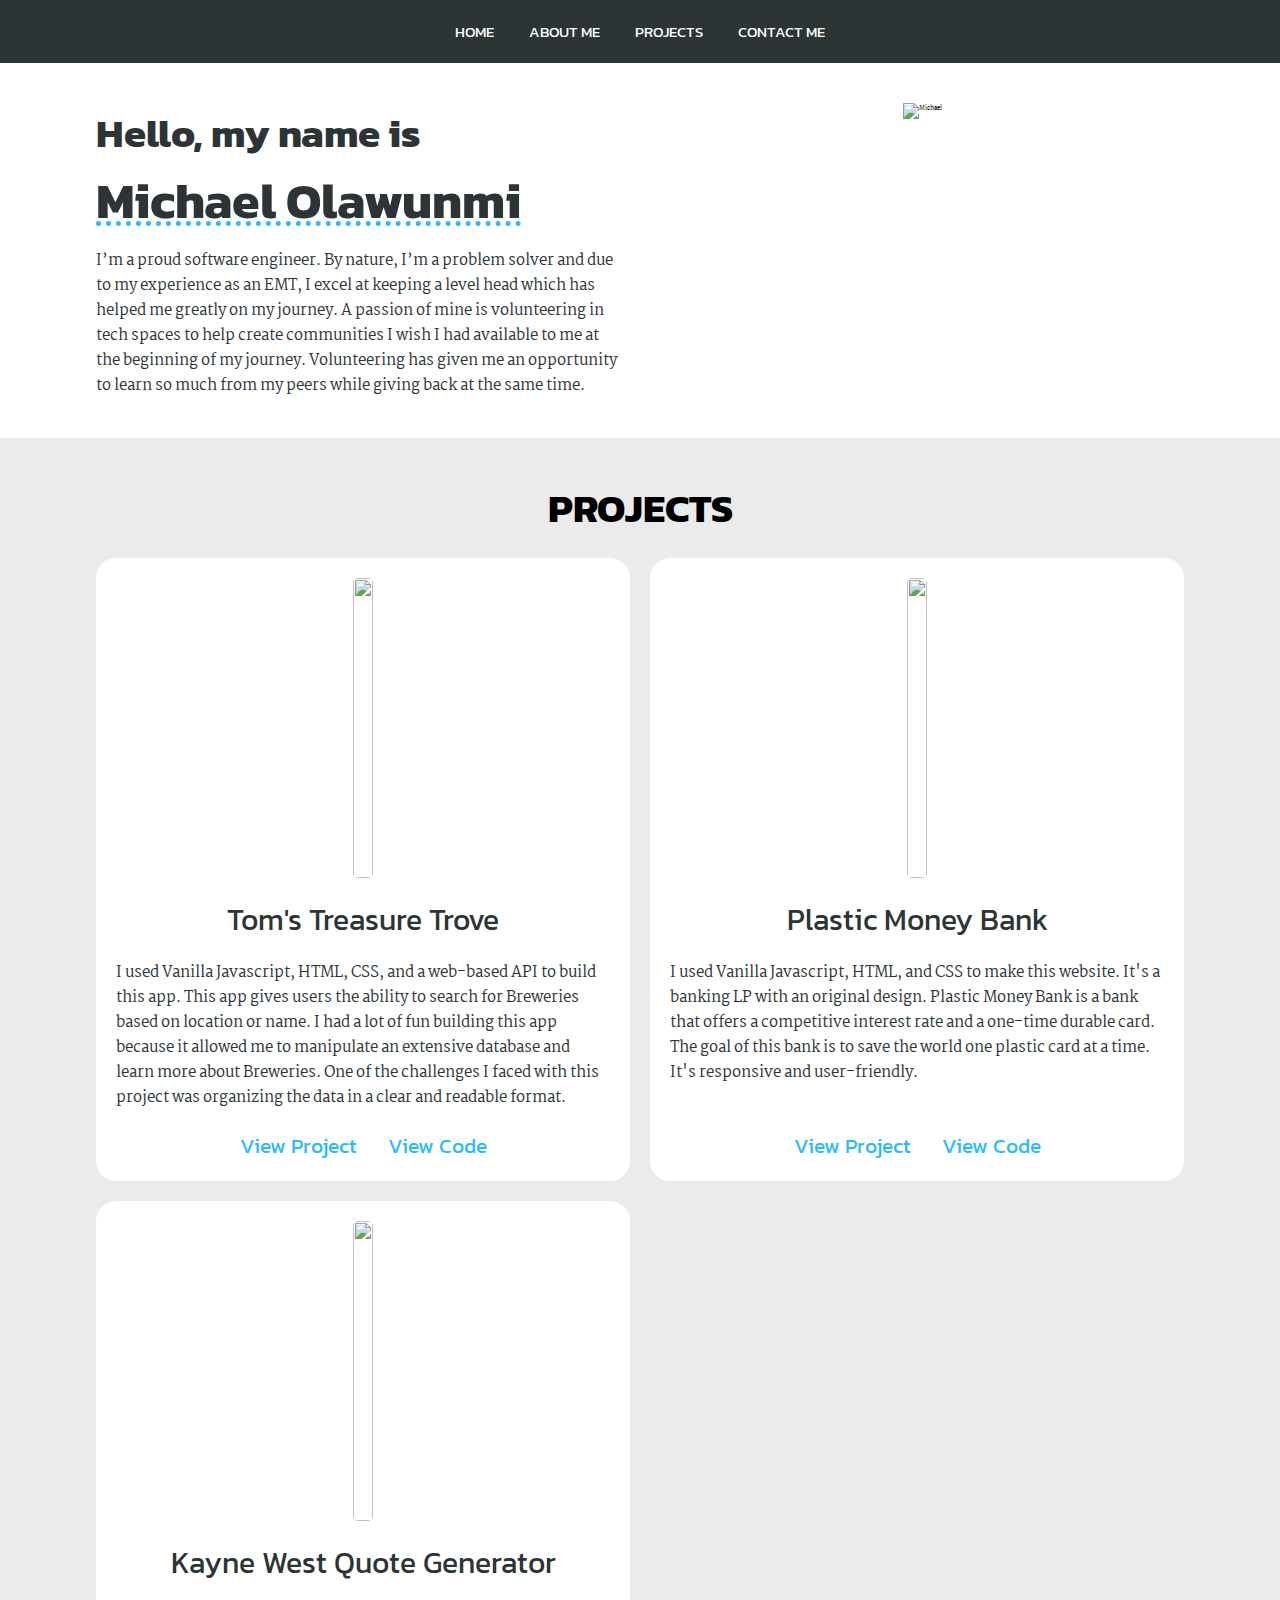
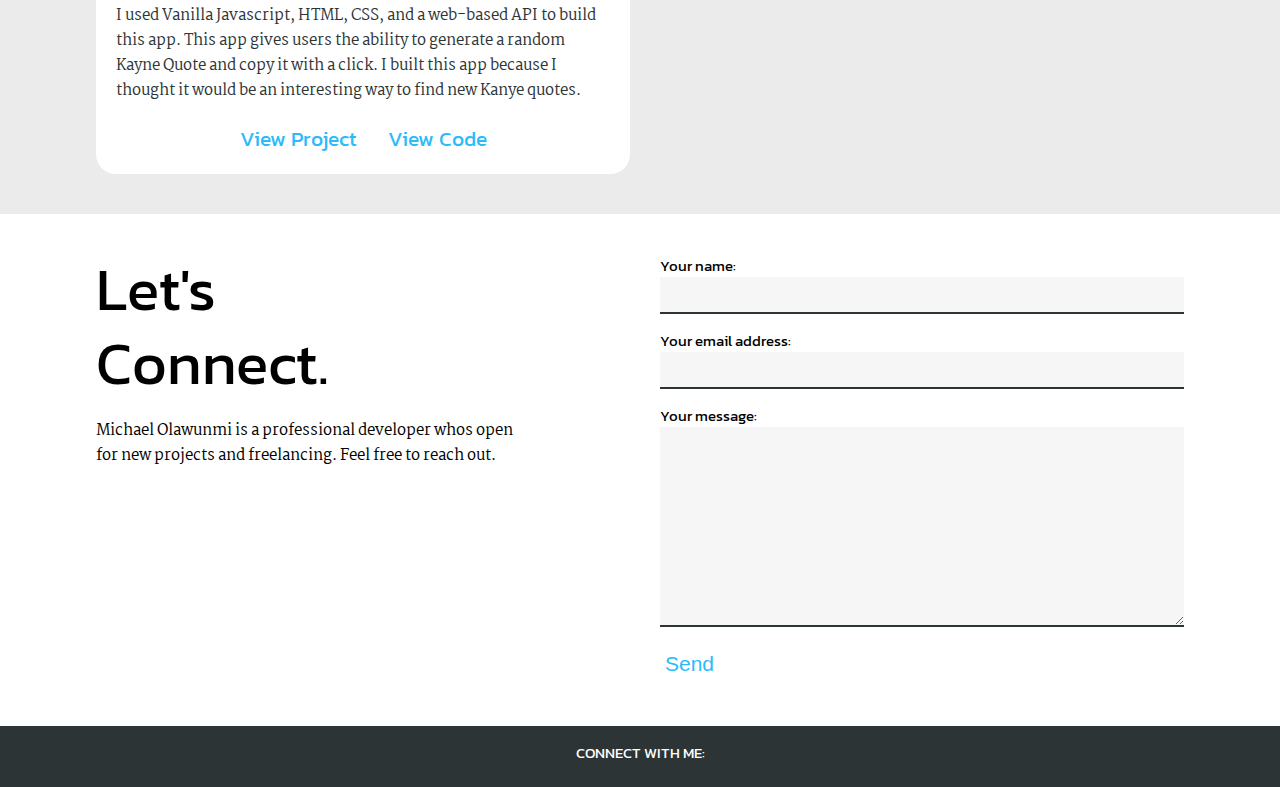
==== index.html @ c2e9ba71 "organized folders better" ====
<!DOCTYPE html>
<html lang="en">
<head>
    <meta charset="UTF-8">
    <meta http-equiv="X-UA-Compatible" content="IE=edge">
    <meta name="viewport" content="width=device-width, initial-scale=1.0">
    <link rel="stylesheet" href="./style.css">
    <title>Michaels Portfolio</title>
</head>
<body>
    <header>
        <nav>
            <ul class="menu">
                <li><a href="#top">Home</a></li>
                <li><a href="#intro">About Me</a></li>
                <li><a href="#fullWidthGrayBG">Projects</a></li>
                <li><a href="#contactContainer">Contact Me</a></li>
            </ul>
        </nav>
        <div class="hamburger">
            <span class="bar"></span>
            <span class="bar"></span>
            <span class="bar"></span>
        </div>
    </header>
    <main id="top">
        <section id="intro">
            <div class="introInfo">
                <h1>Hello, my name is <span id="myName">Michael Olawunmi</span></h1>
                <p>I’m a proud software engineer. By nature, I’m a problem solver and due to my experience as an EMT, I excel at keeping a level head which has helped me greatly on my journey. A passion of mine is volunteering in tech spaces to help create communities I wish I had available to me at the beginning of my journey. Volunteering has given me an opportunity to learn so much from my peers while giving back at the same time. </p>
            </div>
            <div class="headShotContainer">
                <img src="./Images/3001438d-0fad-43fb-9d0a-d6d4b2af8c5b_original-removebg-preview.png" alt="Michael">
            </div>
        </section>
        <div id="fullWidthGrayBG">
            <section id="projects">
                <h2>Projects</h2>
                <article>
                    <a href="./LocalBrewery/index.html" target="_blank"><img src="./images/breweryAppResized.jpg"></a>
                    <h4>Tom's Treasure Trove</h4>
                    <p>I used Vanilla Javascript, HTML, CSS, and a web-based API to build this app. This app gives users the ability to search for Breweries based on location or name. I had a lot of fun building this app because it allowed me to manipulate an extensive database and learn more about Breweries. One of the challenges I faced with this project was organizing the data in a clear and readable format.</p>
                    <div class="projectLinks">
                        <a href="../LocalBrewery/index.html" target="_blank">View Project</a>
                        <a href="https://github.com/CodeMichaelCode/LocalBrewApiProject" target="_blank">View Code</a>
                    </div>

                </article>
                <article>
                    <a href="./Banking-LP/index.html" target="_blank"><img src="./images/BankingLPResized.jpg"></a>
                    <h4>Plastic Money Bank</h4>
                    <p>I used Vanilla Javascript, HTML, and CSS to make this website. It's a banking LP with an original design. Plastic Money Bank is a bank that offers a competitive interest rate and a one-time durable card. The goal of this bank is to save the world one plastic card at a time. It's responsive and user-friendly.<br><br></p>
                    <div class="projectLinks">
                        <a href="../Banking-LP/index.html" target="_blank">View Project</a>
                        <a href="https://github.com/CodeMichaelCode/KanyeAPIApp" target="_blank">View Code</a>
                    </div>
                </article>
                <article>
                    <a href="./KanyeAPI/index.html" target="_blank"><img src="./images/KanyeQuoteGenLPResized.jpg"></a>
                    <h4>Kayne West Quote Generator</h4>
                    <p>I used Vanilla Javascript, HTML, CSS, and a web-based API to build this app. This app gives users the ability to generate a random Kayne Quote and copy it with a click. I built this app because I thought it would be an interesting way to find new Kanye quotes.</p>
                    <div class="projectLinks">
                        <a href="../KanyeAPI/index.html" target="_blank">View Project</a>
                        <a href="https://github.com/CodeMichaelCode/KanyeAPIApp" target="_blank">View Code</a>
                    </div>
                </article>
                <!-- <article>
                    <img src="./images/localBrewDesktop.webp">
                    <h4>Project 1</h4>
                    <p>This project was created using Vanilla Javascript, HTML, CSS and a web based API. This app was you to search for Breweries based on location or name. I had a lot of fun building this app because it gave me an oppurtunity to manipulate a large database and learn more about Breweries. One of the challenges I faced with this project was organizing the data in a clear and readable format.</p>
                    <a href="#">View Project</a>
                </article> -->
            </section>
        </div>
        <section id="contactContainer">
            <div id="letsConnect">
                <h3>Let's <i class="fa-solid fa-arrow-right-long"></i><br> Connect.</h3>
                <p>Michael Olawunmi is a professional developer whos open for new projects and freelancing. Feel free to reach out.</p>
            </div>
            <div id="formContainer">
                <form action="POST" name="contact" data-netlify="true" method="POST">
                    <label for="name">Your name:</label>
                    <input type="text" id="name" name="fullname">
                    <label for="email">Your email address:</label>
                    <input type="email" id="email" name="email">
                    <label for="message">Your message:</label>
                    <textarea id="message" name="message" style="height:200px"></textarea>
                    <button type="submit">Send <i class="fa-solid fa-arrow-right-long"></i></button>
                </form>
            </div>
        </section>
    </main>
    <footer>
        <div>
            <p>Connect with me:</p>
        </div>
        <div id="socialLinks">
            <a href="https://www.linkedin.com/in/molawunmi/"><i class="fa-brands fa-linkedin"></i></a>
            <a href="https://twitter.com/UrBuddyMichael"><i class="fa-brands fa-twitter-square"></i></a>
            <a href="https://github.com/CodeMichaelCode"><i class="fa-brands fa-github-square"></i></a>
        </div>
    </footer>
    <script src="https://kit.fontawesome.com/a2cca70df3.js" crossorigin="anonymous"></script>
    <script src="./app.js"></script>
</body>
</html>
---- style.css ----
@import url('https://fonts.googleapis.com/css2?family=Kanit:wght@400;600;700&family=Martel:wght@400;600;700&display=swap');
/* 
FONTS
font-family: 'Kanit', sans-serif;
font-family: 'Martel', serif; 
*/

*{
    padding: 0;
    margin: 0;
    box-sizing: border-box;
    font-size: 62.5%;
    scroll-behavior: smooth;
}

body {
    font-family: 'Martel', serif; 
}

header {
    display: flex;
    justify-content: center;
    align-items: center;
    padding: 0px 20px;
    background-color:#2d3436;
    width: 100%;
    top: 0;
    transition: ease 500ms all;
}

nav ul {
    list-style: none;
    display: flex;
    gap: 1.5rem;
    font-family: 'Kanit', sans-serif;
}

nav a {
    font-size: 1.5rem;
    text-transform: uppercase;
    text-decoration: none;
    padding: 20px 10px;
    display: block;
    color: #fff;
    transition: all 400ms ease
}

nav li {
    position: relative;
}

/* nav a:hover {
    background-color: #BFC0C0;
    color: #2abafb;
} */

.hamburger {
    display: none;
    cursor: pointer;
    z-index: 6;
    padding: 10px;
}

.bar {
    display: block;
    width: 40px;
    height: 5px;
    margin: 8px auto;
    -webkit-transition: all 300ms ease-in-out;
    transition: all 300ms ease-in-out;
    background-color: white;
    z-index: 5;
}

main {
    padding: 40px 0px;
    display: flex;
    gap: 40px;
    flex-direction: column;
}

section {
    width: 85%;
    margin: 0 auto;
}

#intro {
    display: grid;
    /* gap: 40px; */
    /* align-items: flex-end; */
}

.introInfo {
    display: flex;
    justify-content: center;
    flex-direction: column;
    gap: 10px;
    color: #2d3436;
}

.introInfo h1 {
    font-size: 4rem;
    font-family: 'Kanit', sans-serif;
}

#myName {
    text-decoration: underline dotted;
    text-decoration-color: #2bbbfb;
    font-size: 4rem;
}

.introInfo p {
    font-size: 1.5rem;
    font-family: 'Martel', serif; 
}

.headShotContainer {
    text-align: center;
}

.headShotContainer img {
    margin: -45px;
    max-width: 400px;
    width: 100%;
}

#fullWidthGrayBG {
    background-color: rgb(235, 235, 235);
    padding: 40px 0;
}

#projects {
    display: grid;
    gap: 20px;
}

#projects h2 {
    text-align: center;
    font-family: 'Kanit', sans-serif;
    font-size: 4rem;
    text-transform: uppercase;
}

#projects article {
    display: flex;
    flex-direction: column;
    justify-content: center;
    align-items: center;
    padding: 20px;
    background-color: #fff;
    color: #2c3436;
    gap: 20px;
    border-radius: 20px;
    font-family: 'Kanit', sans-serif;
}

article img {
    width: 100%;
    /* max-width: 300px; */
    border-radius: 5px;
}

article h4 {
    font-size: 3rem;
    font-family: 'Kanit', sans-serif;
    font-weight: 400;
    line-height: 4rem;
}

article p {
    font-size: 1.5rem;
    font-family: 'Martel', serif; 
}

.projectLinks a {
    font-size: 2.1rem;
    border: 0;
    color: #2bbbfb;
    cursor: pointer;
    padding: 10px 5px;
    text-decoration: none;
    margin: auto 10px;
}

#contactContainer {
    display: grid;
    gap: 40px;
}

#letsConnect h3{
    font-size: 6rem;
    font-family: 'Kanit', sans-serif;
    font-weight: 400;
    line-height: 7rem;
    margin-bottom: 20px;
}

#letsConnect .fa-solid {
    color: #2bbbfb;
    font-size: 5rem;
}

#letsConnect p {
    font-size: 1.5rem;
    font-family: 'Martel', serif; 
    width: 80%;
}

#formContainer form {
    display: flex;
    flex-direction: column;
}

form input, form label, textarea {
    font-size: 1.5rem;
    font-family: 'Kanit', sans-serif;

}

form input, textarea {
    border: 0;
    border-bottom: #2d3436 solid 2px;
    padding: 6px;
    margin-bottom: 15px;
    background-color: #f6f6f6;
}

form input:focus, textarea:focus {
    outline: none;
    background-color: #ebebeb;
}

form button {
    font-size: 2.1rem;
    border: 0;
    background-color: transparent;
    text-align: left;
    color: #2bbbfb;
    cursor: pointer;
    width: fit-content;
    padding: 10px 5px;
}

form button:hover {
    font-style: italic;
    color: #13a8e7;
}

footer {
    background-color: #2d3436;
    display: flex;
    align-items: center;
    justify-content: center;
    gap: 8px;
    padding: 15px 40px;
    flex-direction: column;
}

footer p {
    font-size: 1.5rem;
    color: #fff;
    text-transform: uppercase;
    font-family: 'Kanit', sans-serif;
}

#socialLinks {
    display: flex;
    gap: 15px;
}

footer a {
    color: #6c6c6c;
    text-decoration: none;
    transition: all 300ms ease;
}

footer a:hover {
    color: #fff;
}

footer .fa-brands {
    font-size: 2.6rem;
    vertical-align: middle;
}



@media (min-width: 1028px) {
    #projects {
        grid-template-columns: repeat(2, 1fr);
    }
    #projects h2 {
        grid-column: span 2;
    }
    #contactContainer {
        grid-template-columns: repeat(2, 1fr);
    }
    #myName {
        white-space: nowrap;
        font-size: 5rem;
    }
    #intro {
        grid-template-columns: repeat(2, 1fr);
    }

    article img {
        height: 300px;
    }
}

@media (min-width: 801px) {
    nav li:hover:before {
        content: "";
        position: absolute;
        bottom: 8px;
        background: #2abafb;
        width: 8px;
        height: 8px;
        border-radius: 100%;
        left: calc(50%);
        transform: translateX(-50%);
    }
    #myName {
        white-space: nowrap;
    }
    #intro {
        gap: 40px;
    }
    
}

@media (max-width: 800px) {
    header {
    padding: 0px;
    background-color: transparent;
    position: fixed;
    }
    .hamburger {
        display: block;
        background-color: #2abafb8c;;
        border-top-left-radius: 15px;
        border-bottom-left-radius: 15px;
        margin-top: 10px;
        padding: 4px 20px;
        z-index: 9999;
    }
    .hamburger.active .bar:nth-child(2) {
        opacity: 0;
    }
    .hamburger.active .bar:nth-child(1) {
        transform: translateY(13px) rotate(45deg);
    }
    .hamburger.active .bar:nth-child(3) {
        transform: translateY(-13px) rotate(-45deg);
    }

    .menu {
        position: fixed;
        transform: translateY(-100%);
        transition: transform 0.2s;
        top: 0;
        left: 0;
        right: 0;
        bottom: 0;
        z-index: 99;
        background: #2c3436;;
        list-style: none;
        padding-top: 4rem;
        height: fit-content;
        display: block;
    }
    
    .menu.active {
        transform: translateY(0);
        display: block;
    }

    header {
        justify-content: flex-end;
    }

    nav a {
        padding: 20px;
    }

    li:hover {
        background-color: #2196f3;
    }
    #fullWidthGrayBG {
        margin-top: -40px;
    }

    .headShotContainer img {
        margin: -5px;
    }
}
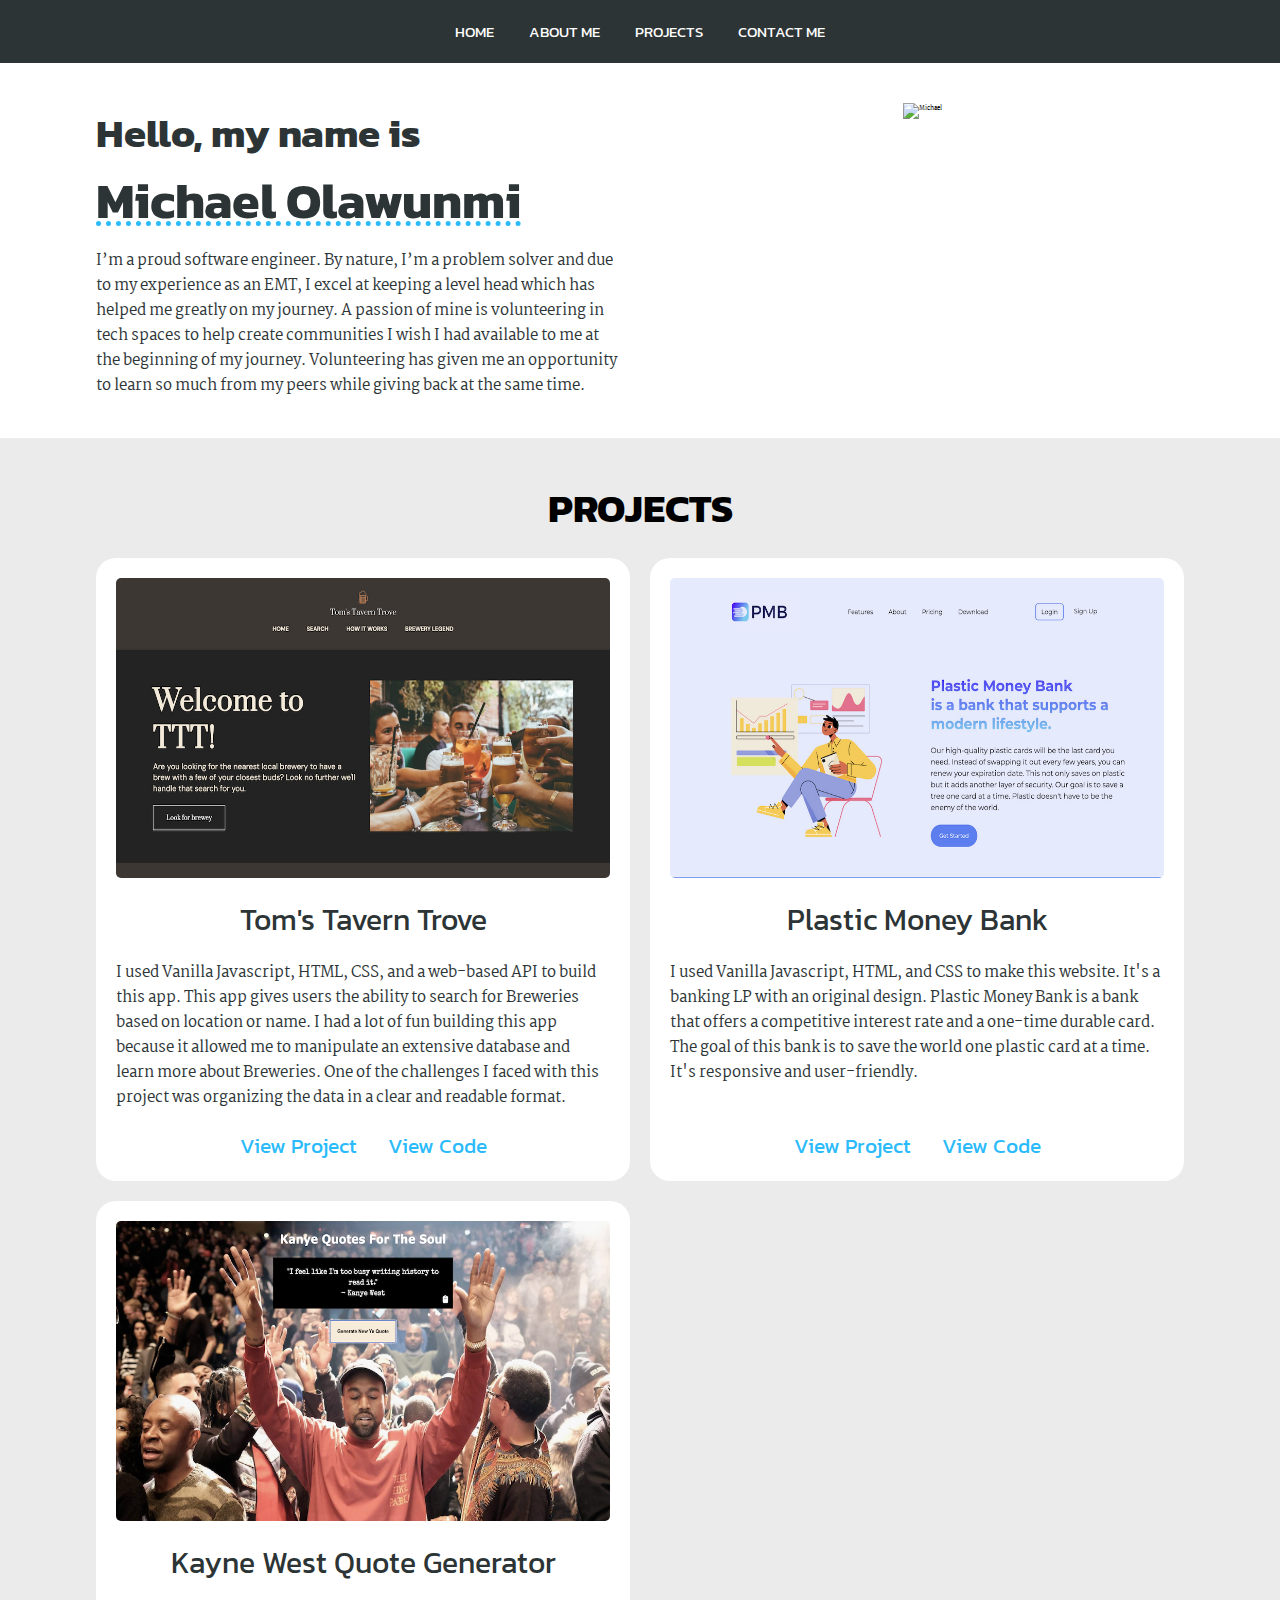
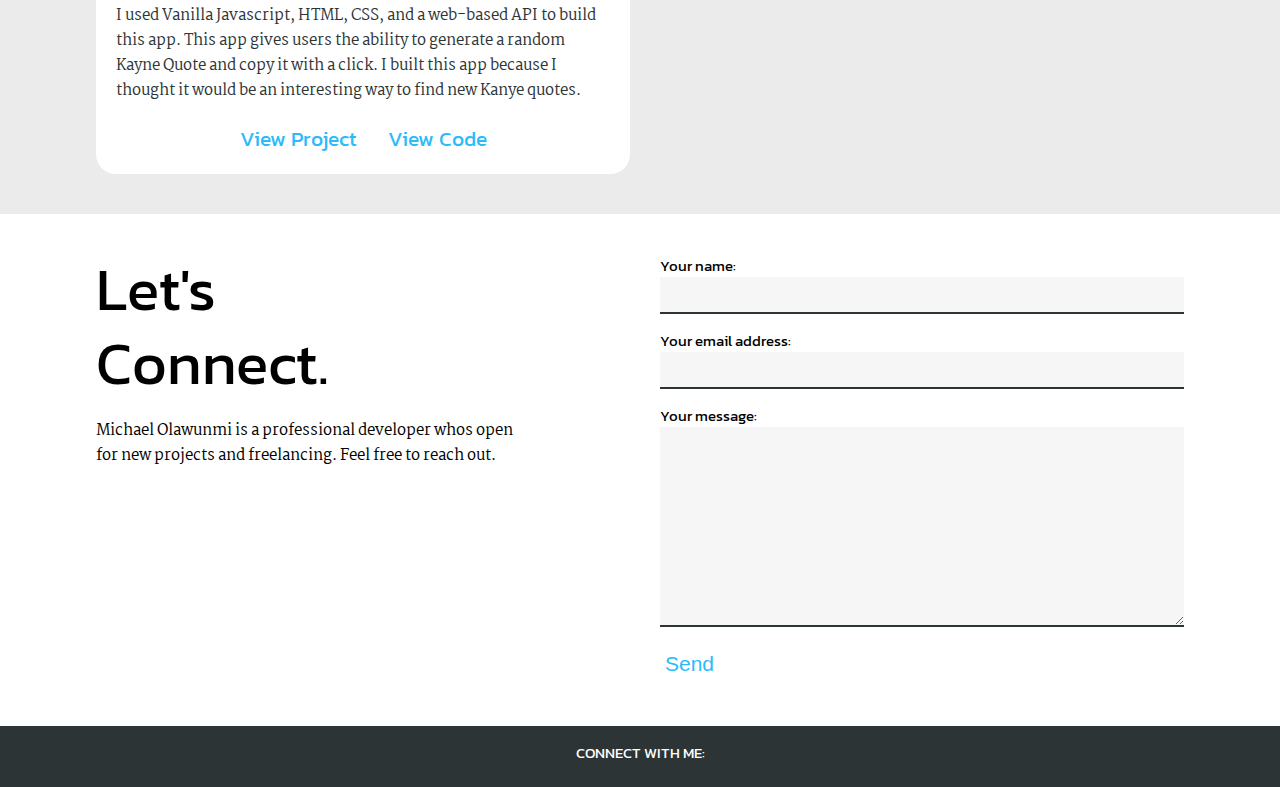
==== commit e68f4fc2: "updated folder name" ====
--- a/index.html
+++ b/index.html
@@ -38,7 +38,7 @@
                 <h2>Projects</h2>
                 <article>
                     <a href="./LocalBrewery/index.html" target="_blank"><img src="./images/breweryAppResized.jpg"></a>
-                    <h4>Tom's Treasure Trove</h4>
+                    <h4>Tom's Tavern Trove</h4>
                     <p>I used Vanilla Javascript, HTML, CSS, and a web-based API to build this app. This app gives users the ability to search for Breweries based on location or name. I had a lot of fun building this app because it allowed me to manipulate an extensive database and learn more about Breweries. One of the challenges I faced with this project was organizing the data in a clear and readable format.</p>
                     <div class="projectLinks">
                         <a href="../LocalBrewery/index.html" target="_blank">View Project</a>
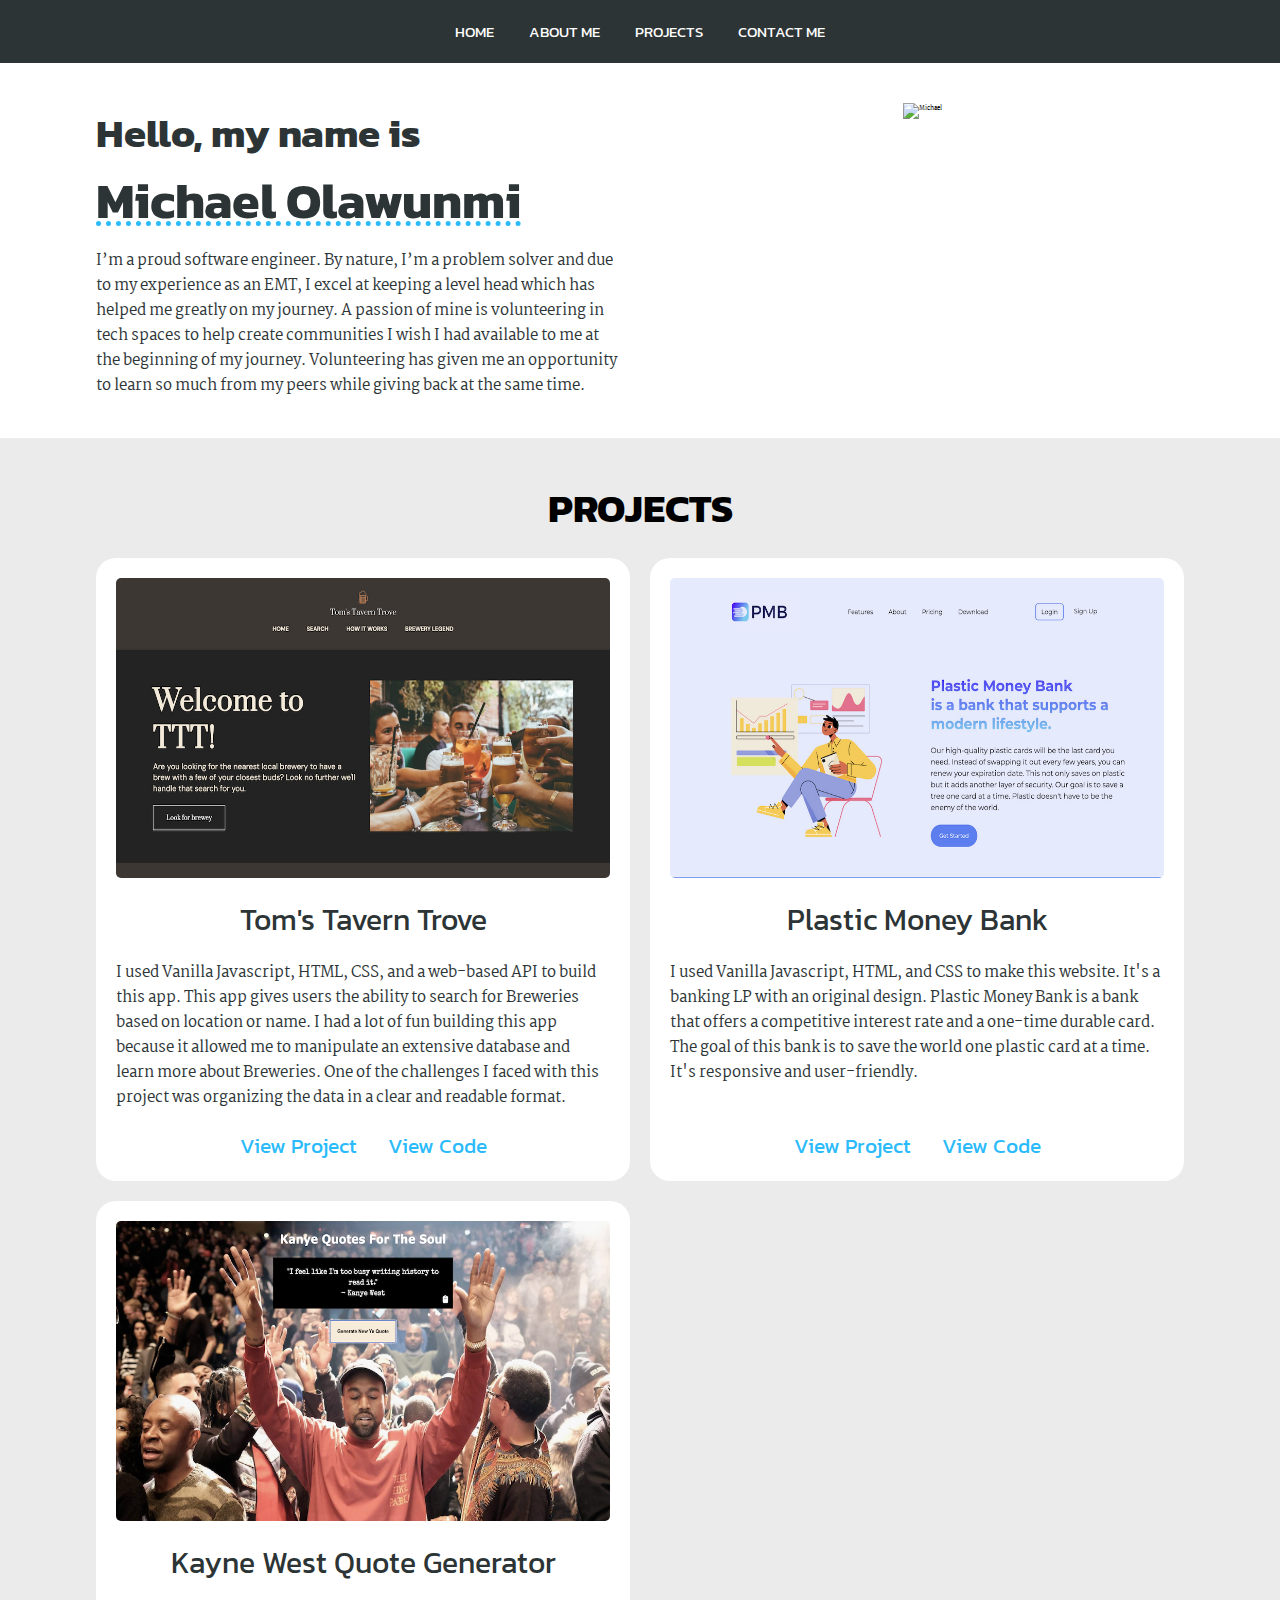
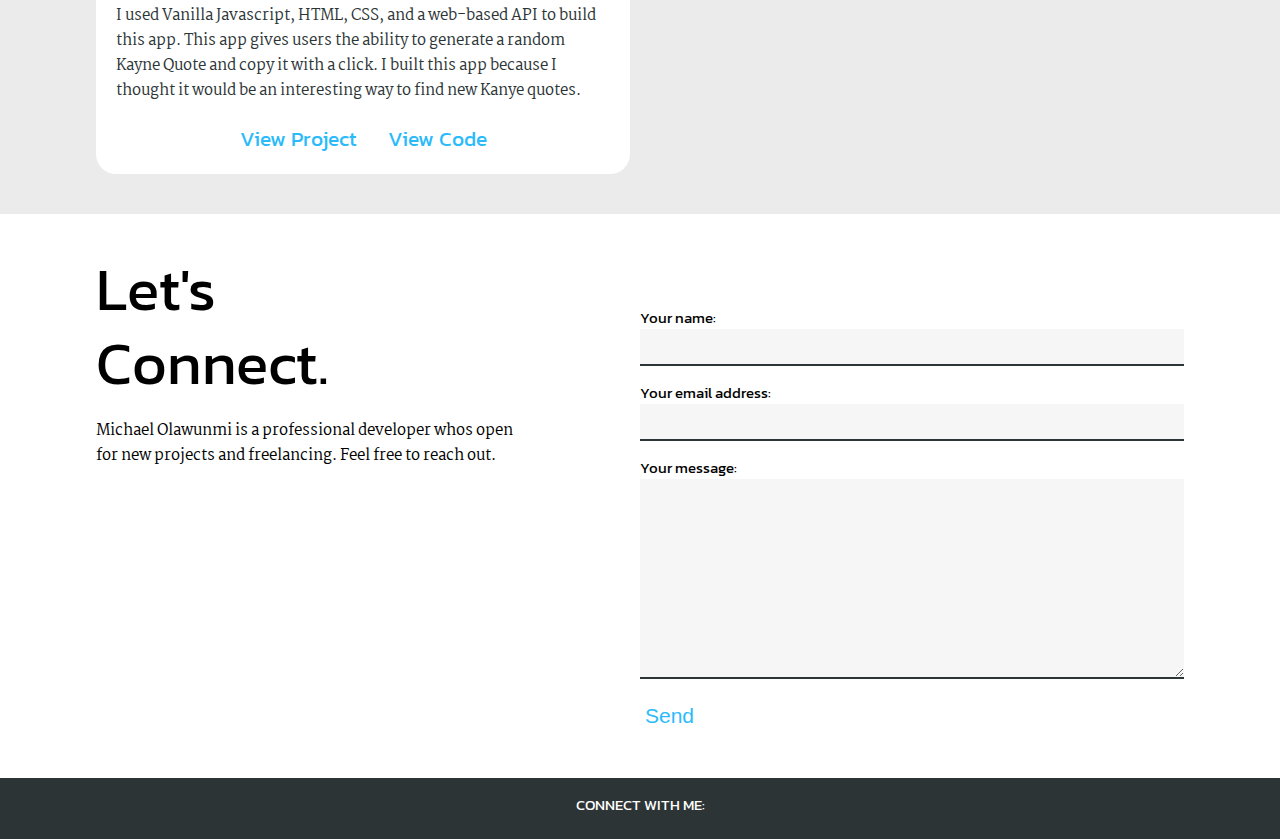
==== commit 1c542e8f: "updated form" ====
--- a/index.html
+++ b/index.html
@@ -6,6 +6,7 @@
     <meta name="viewport" content="width=device-width, initial-scale=1.0">
     <link rel="stylesheet" href="./style.css">
     <title>Michaels Portfolio</title>
+    <link rel="icon" type="image/x-icon" href="/images/favicon-32x32.png">
 </head>
 <body>
     <header>
@@ -37,30 +38,30 @@
             <section id="projects">
                 <h2>Projects</h2>
                 <article>
-                    <a href="./LocalBrewery/index.html" target="_blank"><img src="./images/breweryAppResized.jpg"></a>
+                    <a href="./Toms-Tavern-Trove/index.html" target="_blank"><img src="./images/breweryAppResized.jpg"></a>
                     <h4>Tom's Tavern Trove</h4>
                     <p>I used Vanilla Javascript, HTML, CSS, and a web-based API to build this app. This app gives users the ability to search for Breweries based on location or name. I had a lot of fun building this app because it allowed me to manipulate an extensive database and learn more about Breweries. One of the challenges I faced with this project was organizing the data in a clear and readable format.</p>
                     <div class="projectLinks">
-                        <a href="../LocalBrewery/index.html" target="_blank">View Project</a>
+                        <a href="./Toms-Tavern-Trove/index.html" target="_blank">View Project</a>
                         <a href="https://github.com/CodeMichaelCode/LocalBrewApiProject" target="_blank">View Code</a>
                     </div>
 
                 </article>
                 <article>
-                    <a href="./Banking-LP/index.html" target="_blank"><img src="./images/BankingLPResized.jpg"></a>
+                    <a href="./Plastic-Money-Bank/index.html" target="_blank"><img src="./images/BankingLPResized.jpg"></a>
                     <h4>Plastic Money Bank</h4>
                     <p>I used Vanilla Javascript, HTML, and CSS to make this website. It's a banking LP with an original design. Plastic Money Bank is a bank that offers a competitive interest rate and a one-time durable card. The goal of this bank is to save the world one plastic card at a time. It's responsive and user-friendly.<br><br></p>
                     <div class="projectLinks">
-                        <a href="../Banking-LP/index.html" target="_blank">View Project</a>
+                        <a href="./Plastic-Money-Bank/index.html" target="_blank">View Project</a>
                         <a href="https://github.com/CodeMichaelCode/KanyeAPIApp" target="_blank">View Code</a>
                     </div>
                 </article>
                 <article>
-                    <a href="./KanyeAPI/index.html" target="_blank"><img src="./images/KanyeQuoteGenLPResized.jpg"></a>
+                    <a href="./Kanye-Quote-Generator/index.html" target="_blank"><img src="./images/KanyeQuoteGenLPResized.jpg"></a>
                     <h4>Kayne West Quote Generator</h4>
                     <p>I used Vanilla Javascript, HTML, CSS, and a web-based API to build this app. This app gives users the ability to generate a random Kayne Quote and copy it with a click. I built this app because I thought it would be an interesting way to find new Kanye quotes.</p>
                     <div class="projectLinks">
-                        <a href="../KanyeAPI/index.html" target="_blank">View Project</a>
+                        <a href="./Kanye-Quote-Generator/index.html" target="_blank">View Project</a>
                         <a href="https://github.com/CodeMichaelCode/KanyeAPIApp" target="_blank">View Code</a>
                     </div>
                 </article>
@@ -78,7 +79,12 @@
                 <p>Michael Olawunmi is a professional developer whos open for new projects and freelancing. Feel free to reach out.</p>
             </div>
             <div id="formContainer">
-                <form action="POST" name="contact" data-netlify="true" method="POST">
+                <form action="POST" name="contact" data-netlify="true" method="POST" netlify-honeypot="bot-field">
+                    <p class="hidden">
+                        <label>
+                          Don’t fill this out if you’re human: <input name="bot-field" />
+                        </label>
+                      </p>
                     <label for="name">Your name:</label>
                     <input type="text" id="name" name="fullname">
                     <label for="email">Your email address:</label>
--- a/style.css
+++ b/style.css
@@ -15,6 +15,10 @@
 
 body {
     font-family: 'Martel', serif; 
+}
+
+.hidden {
+    visibility: hidden;
 }
 
 header {
@@ -184,7 +188,8 @@
 
 #contactContainer {
     display: grid;
-    gap: 40px;
+    /* removed gap. hidden field is creating space */
+    /* gap: 40px; */
 }
 
 #letsConnect h3{
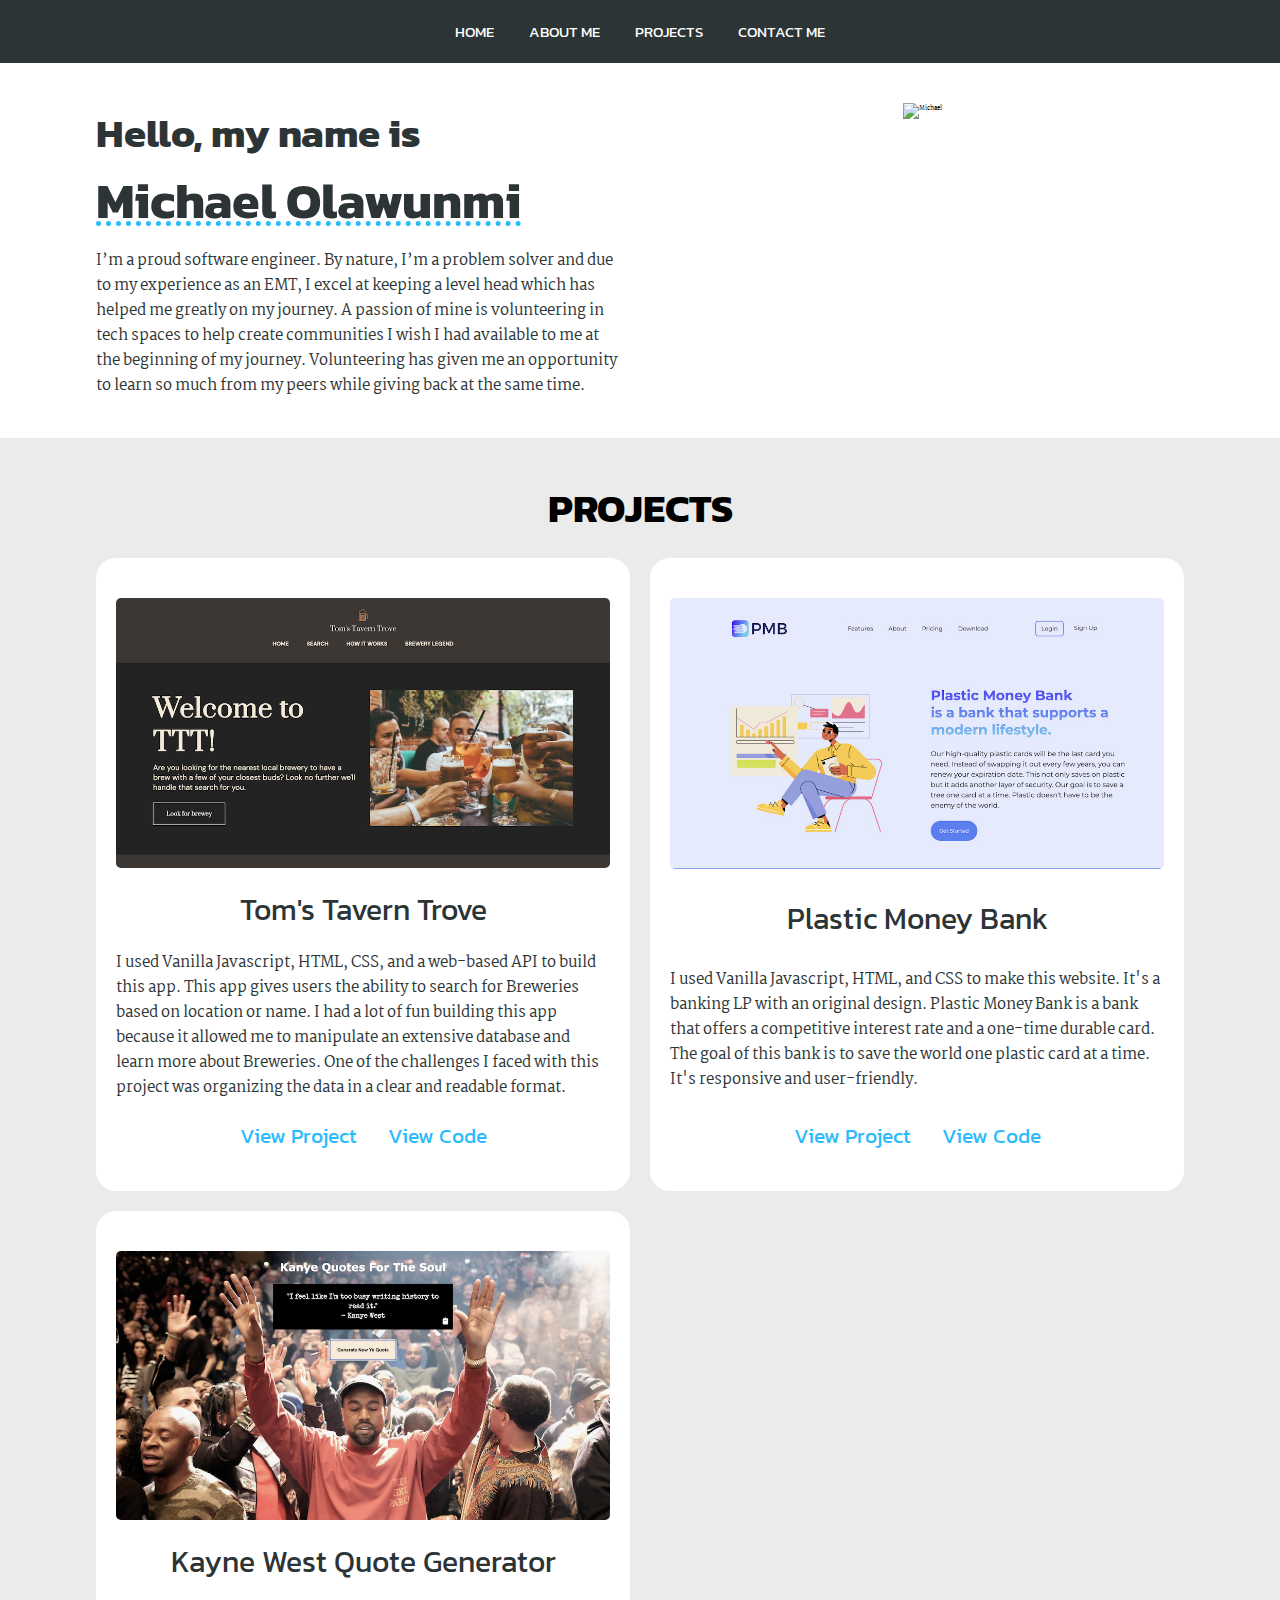
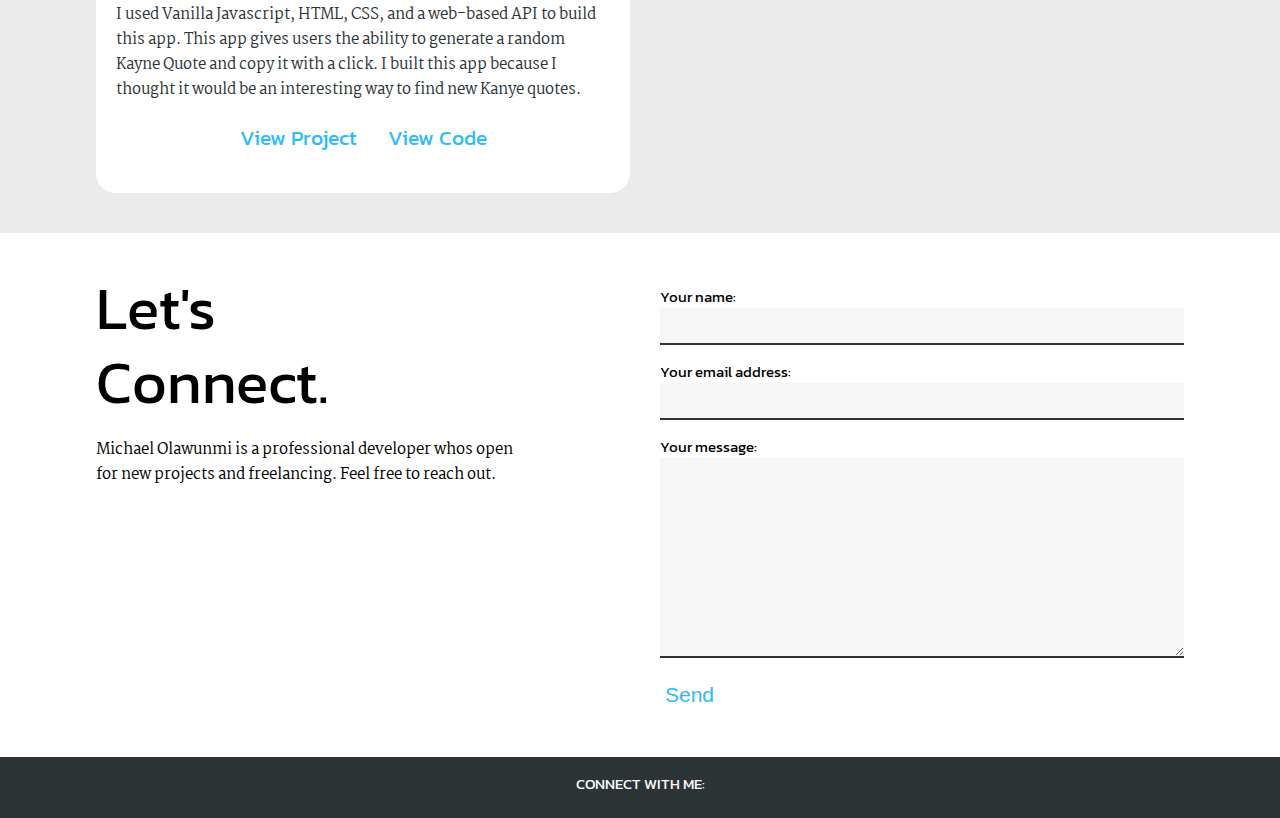
==== commit a2e8d2de: "fixed responsiveness on large screens" ====
--- a/index.html
+++ b/index.html
@@ -50,7 +50,7 @@
                 <article>
                     <a href="./Plastic-Money-Bank/index.html" target="_blank"><img src="./images/BankingLPResized.jpg"></a>
                     <h4>Plastic Money Bank</h4>
-                    <p>I used Vanilla Javascript, HTML, and CSS to make this website. It's a banking LP with an original design. Plastic Money Bank is a bank that offers a competitive interest rate and a one-time durable card. The goal of this bank is to save the world one plastic card at a time. It's responsive and user-friendly.<br><br></p>
+                    <p>I used Vanilla Javascript, HTML, and CSS to make this website. It's a banking LP with an original design. Plastic Money Bank is a bank that offers a competitive interest rate and a one-time durable card. The goal of this bank is to save the world one plastic card at a time. It's responsive and user-friendly.</p>
                     <div class="projectLinks">
                         <a href="./Plastic-Money-Bank/index.html" target="_blank">View Project</a>
                         <a href="https://github.com/CodeMichaelCode/KanyeAPIApp" target="_blank">View Code</a>
--- a/style.css
+++ b/style.css
@@ -148,9 +148,9 @@
 #projects article {
     display: flex;
     flex-direction: column;
-    justify-content: center;
+    justify-content: space-between;
     align-items: center;
-    padding: 20px;
+    padding: 40px 20px;
     background-color: #fff;
     color: #2c3436;
     gap: 20px;
@@ -189,7 +189,6 @@
 #contactContainer {
     display: grid;
     /* removed gap. hidden field is creating space */
-    /* gap: 40px; */
 }
 
 #letsConnect h3{
@@ -288,30 +287,6 @@
     vertical-align: middle;
 }
 
-
-
-@media (min-width: 1028px) {
-    #projects {
-        grid-template-columns: repeat(2, 1fr);
-    }
-    #projects h2 {
-        grid-column: span 2;
-    }
-    #contactContainer {
-        grid-template-columns: repeat(2, 1fr);
-    }
-    #myName {
-        white-space: nowrap;
-        font-size: 5rem;
-    }
-    #intro {
-        grid-template-columns: repeat(2, 1fr);
-    }
-
-    article img {
-        height: 300px;
-    }
-}
 
 @media (min-width: 801px) {
     nav li:hover:before {
@@ -398,4 +373,39 @@
     .headShotContainer img {
         margin: -5px;
     }
-}+}
+
+@media (min-width: 1028px) {
+    #projects {
+        grid-template-columns: repeat(2, 1fr);
+    }
+    #projects h2 {
+        grid-column: span 2;
+    }
+    #contactContainer {
+        grid-template-columns: repeat(2, 1fr);
+        gap: 40px;
+    }
+
+    #formContainer {
+        margin-top: -40px;
+    }
+
+    #myName {
+        white-space: nowrap;
+        font-size: 5rem;
+    }
+    #intro {
+        grid-template-columns: repeat(2, 1fr);
+    }
+}
+
+@media (min-width: 1440px) { 
+    #projects h2 {
+        grid-column: span 3;
+    }
+    #projects {
+        grid-template-columns: repeat(3, 1fr);
+    }
+}
+
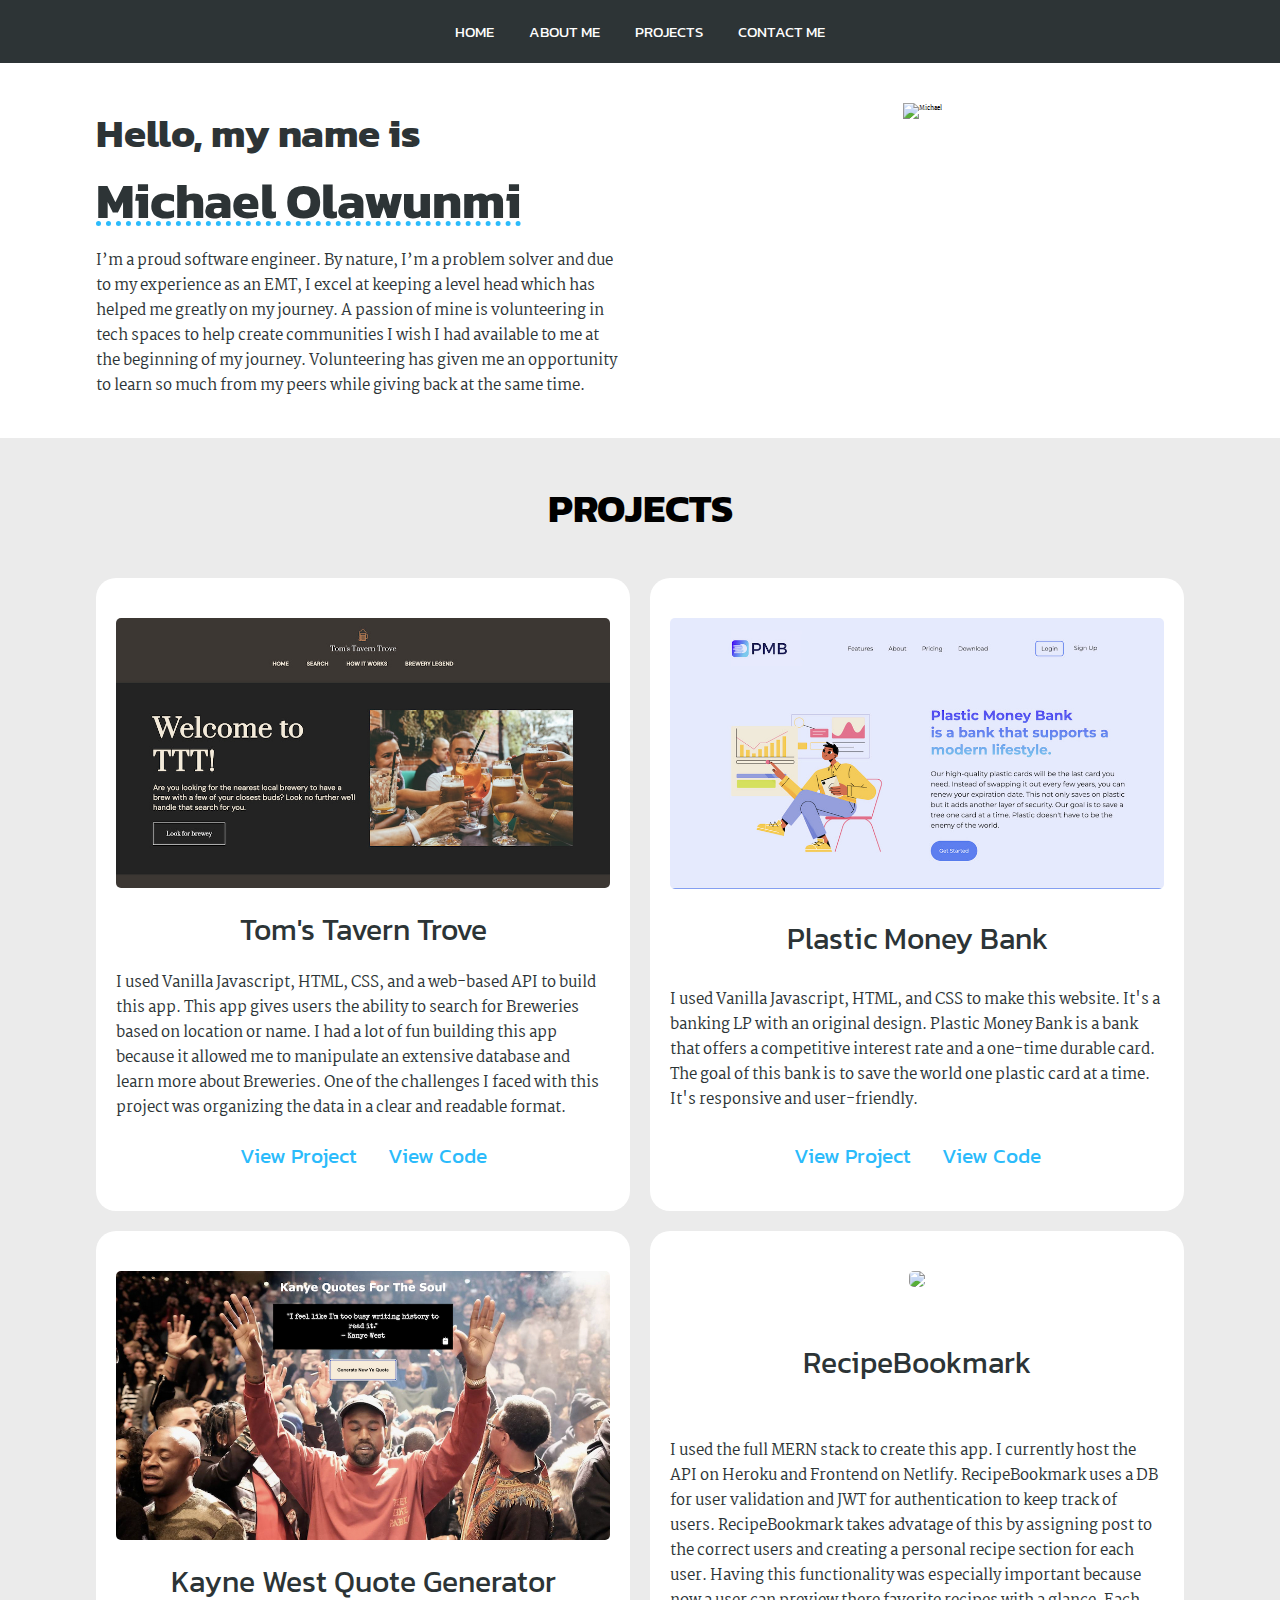
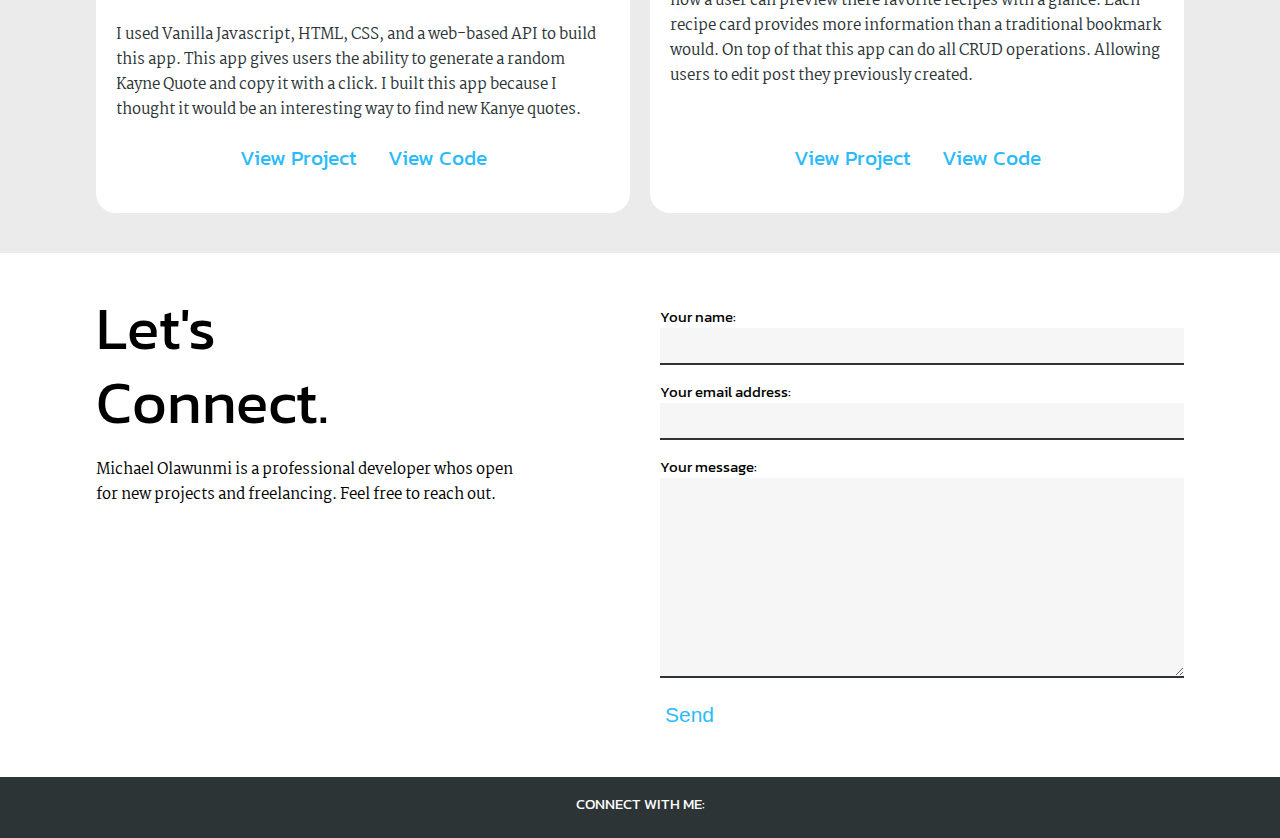
==== commit de5cbf1b: "added recipebookmark" ====
--- a/index.html
+++ b/index.html
@@ -35,8 +35,8 @@
             </div>
         </section>
         <div id="fullWidthGrayBG">
+            <h2>Projects</h2>
             <section id="projects">
-                <h2>Projects</h2>
                 <article>
                     <a href="./Toms-Tavern-Trove/index.html" target="_blank"><img src="./images/breweryAppResized.jpg"></a>
                     <h4>Tom's Tavern Trove</h4>
@@ -63,6 +63,15 @@
                     <div class="projectLinks">
                         <a href="./Kanye-Quote-Generator/index.html" target="_blank">View Project</a>
                         <a href="https://github.com/CodeMichaelCode/KanyeAPIApp" target="_blank">View Code</a>
+                    </div>
+                </article>
+                <article>
+                    <a href="https://recipebookmark.netlify.app/" target="_blank"><img src="https://camo.githubusercontent.com/829f8e4f4368b09bcc32d772a7258875253b49a4c25d660c8492ba4cfcf977b2/68747470733a2f2f7265636970652d626f6f6b6d61726b732e73332e616d617a6f6e6177732e636f6d2f726563697065626f6f6b6d61726b736e617073686f742e6a7067"></a>
+                    <h4>RecipeBookmark</h4>
+                    <p>I used the full MERN stack to create this app. I currently host the API on Heroku and Frontend on Netlify. RecipeBookmark uses a DB for user validation and JWT for authentication to keep track of users. RecipeBookmark takes advatage of this by assigning post to the correct users and creating a personal recipe section for each user. Having this functionality was especially important because now a user can preview there favorite recipes with a glance. Each recipe card provides more information than a traditional bookmark would. On top of that this app can do all CRUD operations. Allowing users to edit post they previously created.</p>
+                    <div class="projectLinks">
+                        <a href="https://recipebookmark.netlify.app/" target="_blank">View Project</a>
+                        <a href="https://github.com/CodeMichaelCode/mern-recipe-site" target="_blank">View Code</a>
                     </div>
                 </article>
                 <!-- <article>
--- a/style.css
+++ b/style.css
@@ -138,11 +138,12 @@
     gap: 20px;
 }
 
-#projects h2 {
+#fullWidthGrayBG h2 {
     text-align: center;
     font-family: 'Kanit', sans-serif;
     font-size: 4rem;
     text-transform: uppercase;
+    margin-bottom: 4rem;
 }
 
 #projects article {
@@ -405,7 +406,7 @@
         grid-column: span 3;
     }
     #projects {
-        grid-template-columns: repeat(3, 1fr);
-    }
-}
-
+        grid-template-columns: repeat(2, 1fr);
+    }
+}
+
